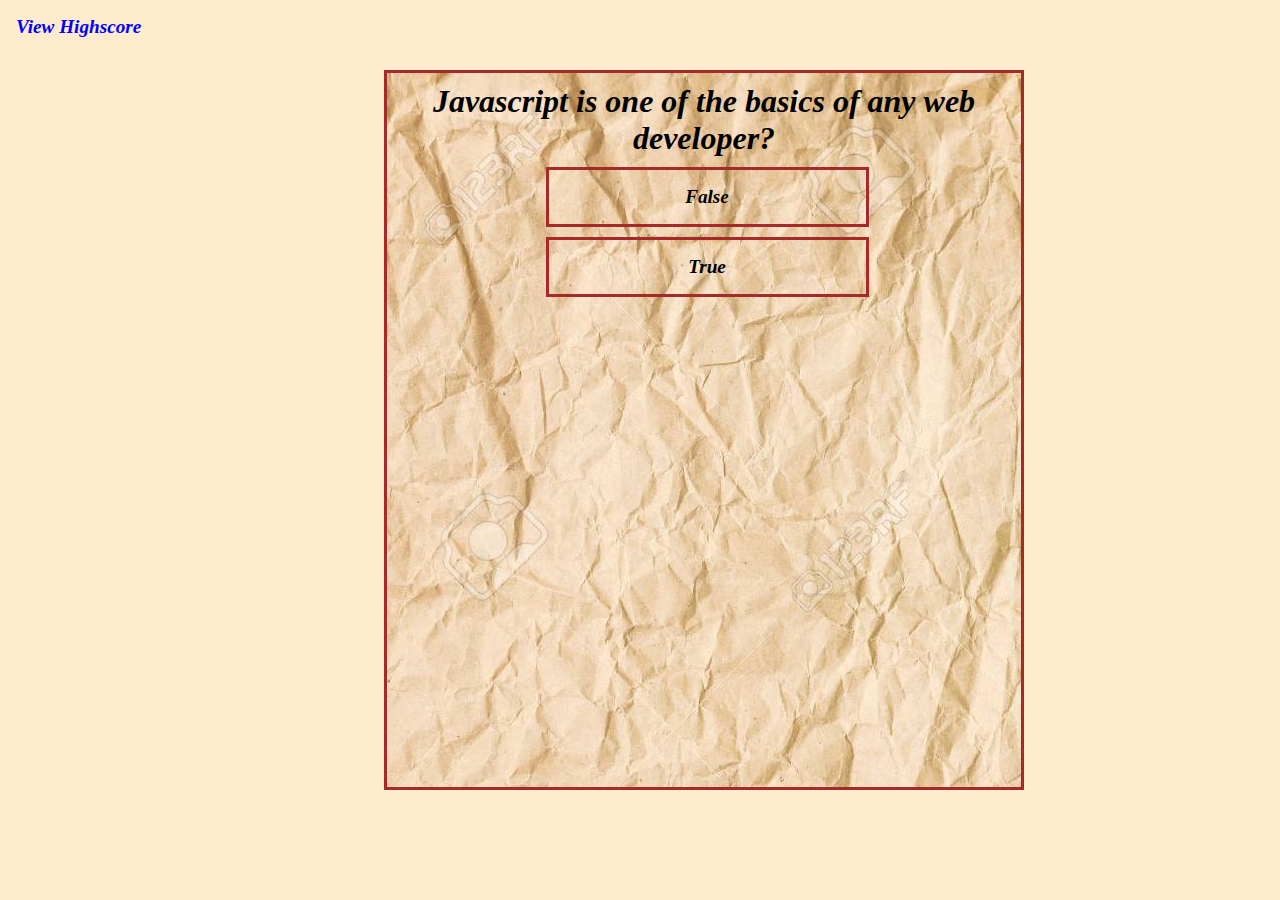
==== index.html @ 030fca23 "added basic layout, questions and answer with some CSS" ====
<!DOCTYPE html>
<html lang="en">
<head>
    <meta charset="UTF-8">
    <meta http-equiv="X-UA-Compatible" content="IE=edge">
    <meta name="viewport" content="width=device-width, initial-scale=1.0">
    <link rel="stylesheet" href="./assets/css/style.css"/>
    <title>Javascript Fundamentals Quiz</title>
</head>
<section><h2>View Highscore</h2></section>
<body>
<script src="assets/js/script.js"></script>
</body>
</html>
---- assets/css/style.css ----
* {
    padding: 0;
    margin: 0;
}

body {
    background-color: blanchedalmond;
}

section h2 {
    font-size: 1.2rem;
    margin: 1rem;
    color: blue;
    font-style: oblique;
}

form {
border: 3px solid brown;
background-image: url("../images/background.jpg");
width: 50vw;
height: 80vh;
margin: 2em 30%;
text-align: center;
box-sizing: border-box;
}

form h2 {
    margin: 10px auto auto auto;
    color: black;
    font-size: 2rem;
    font-style: italic;
}

form div  {
    margin: 10px 0;
}

form div p {
    font-size: 1.2rem;
    color: black;
    font-style: italic;
    padding: 1rem 0;
    border: 3px solid brown;
    font-weight: bold;
    width: 50%;
    margin: 0 0 0 25%;
}

form div p:hover {
    background: coral;
}
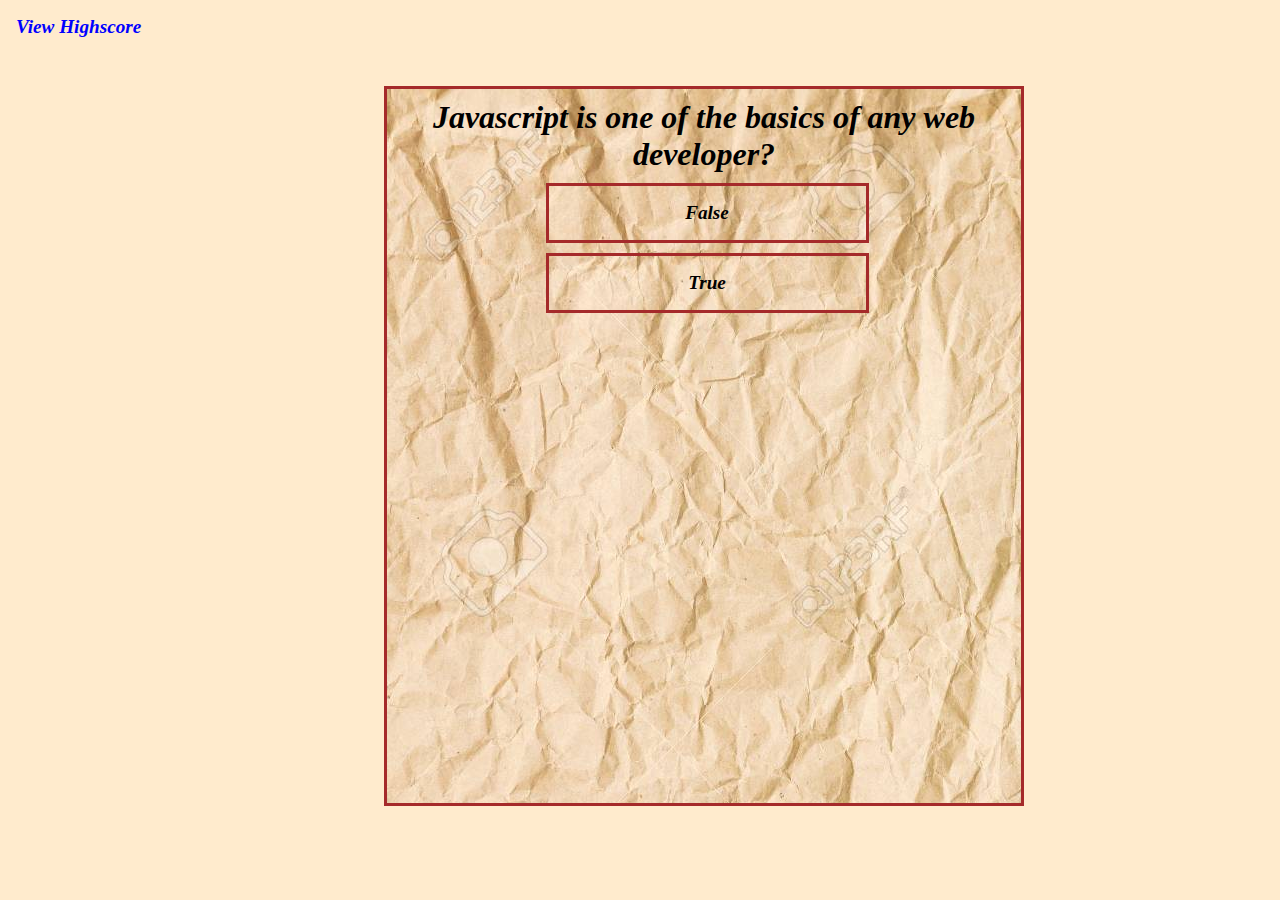
==== commit 4d13f942: "added timer function to display remaining time" ====
--- a/index.html
+++ b/index.html
@@ -7,7 +7,10 @@
     <link rel="stylesheet" href="./assets/css/style.css"/>
     <title>Javascript Fundamentals Quiz</title>
 </head>
-<section><h2>View Highscore</h2></section>
+<section>
+    <div><h2>View Highscore</h2></div>
+    <div><h2 id="timer"></h2></div>
+</section>
 <body>
 <script src="assets/js/script.js"></script>
 </body>
--- a/assets/css/style.css
+++ b/assets/css/style.css
@@ -5,6 +5,12 @@
 
 body {
     background-color: blanchedalmond;
+}
+
+section {
+    display: flex;
+    flex-wrap: wrap;
+    justify-content: space-between;
 }
 
 section h2 {
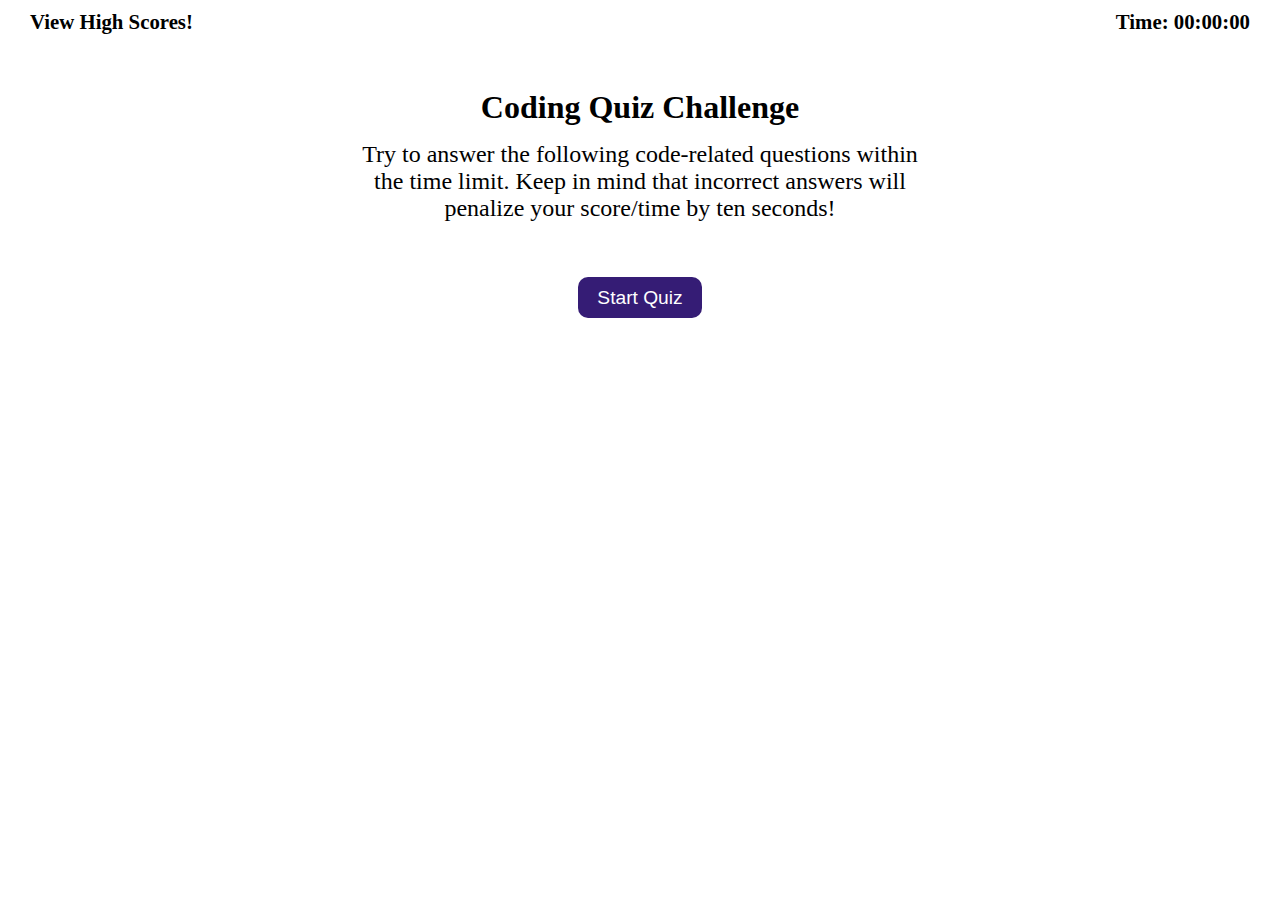
==== commit a4ce1b1b: "fixed html and css to look like mock-up from challenge" ====
--- a/index.html
+++ b/index.html
@@ -7,10 +7,6 @@
     <link rel="stylesheet" href="./assets/css/style.css"/>
     <title>Javascript Fundamentals Quiz</title>
 </head>
-<section>
-    <div><h2>View Highscore</h2></div>
-    <div><h2 id="timer"></h2></div>
-</section>
 <body>
 <script src="assets/js/script.js"></script>
 </body>
--- a/assets/css/style.css
+++ b/assets/css/style.css
@@ -3,57 +3,110 @@
     margin: 0;
 }
 
-body {
-    background-color: blanchedalmond;
-}
-
-section {
+header {
     display: flex;
     flex-wrap: wrap;
     justify-content: space-between;
 }
 
-section h2 {
-    font-size: 1.2rem;
-    margin: 1rem;
-    color: blue;
-    font-style: oblique;
+header div {
+    margin: 10px 30px;
 }
 
-form {
-border: 3px solid brown;
-background-image: url("../images/background.jpg");
-width: 50vw;
-height: 80vh;
-margin: 2em 30%;
-text-align: center;
-box-sizing: border-box;
+header div h2 {
+    font-size: 1.3em
 }
 
-form h2 {
-    margin: 10px auto auto auto;
-    color: black;
-    font-size: 2rem;
-    font-style: italic;
+#form-container {
+    display: flex;
+    flex-wrap:wrap;
+    justify-content: center;
+    margin-top: 1rem;
+    width: auto;
 }
 
-form div  {
-    margin: 10px 0;
-}
-
-form div p {
-    font-size: 1.2rem;
-    color: black;
-    font-style: italic;
-    padding: 1rem 0;
-    border: 3px solid brown;
-    font-weight: bold;
-    width: 50%;
-    margin: 0 0 0 25%;
-}
-
-form div p:hover {
-    background: coral;
+.main-container {
+    width: 45%;
 }
 
 
+
+form div #question {
+  display: flex;
+  flex-direction: column;
+  align-items: center;
+  flex-wrap: wrap;
+  margin-top: 5%;
+  margin-bottom: 40px;
+  
+}
+
+form div .question {
+    display: flex;
+    flex-direction: column;
+    flex-wrap: wrap;
+    margin-top: 5%;
+    margin-bottom: 40px;
+  }
+
+form div #question h1 {
+    margin: 40px;
+}
+
+form div #question span {
+    margin: 15px 0;
+    width:100%;
+    font-size: 1.5rem;
+    font-weight: normal;
+    text-align:center;
+}
+
+.button-container
+{
+    display: flex;
+    flex-direction: column;
+}
+
+
+div #start-button {
+    display: flex;
+    flex-wrap: wrap;
+    justify-content: center;
+}
+
+.start-button {
+    font-size: 1.2rem;
+    color: white;
+    background-color: #351c75;
+    border-radius: 10px;
+    line-height: 1rem;
+    padding: .8rem 1.2rem;
+    border: none;
+    margin-bottom: 10px;
+}
+
+ .response {
+    text-align: left;
+    padding: 12.8px 120px 12.8px 15px;
+    width: 45%;
+    
+}
+
+
+form div button:hover{
+    background-color: #bd60e7;
+    cursor: pointer;
+}
+
+#check {
+    color: #949494;
+    font-size: 1.5rem;
+    font-weight: normal;
+    border-top: 3px solid #949494;
+    margin-top: 25px;
+    padding-top: 10px;
+    flex-basis: 100%;
+
+}
+
+
